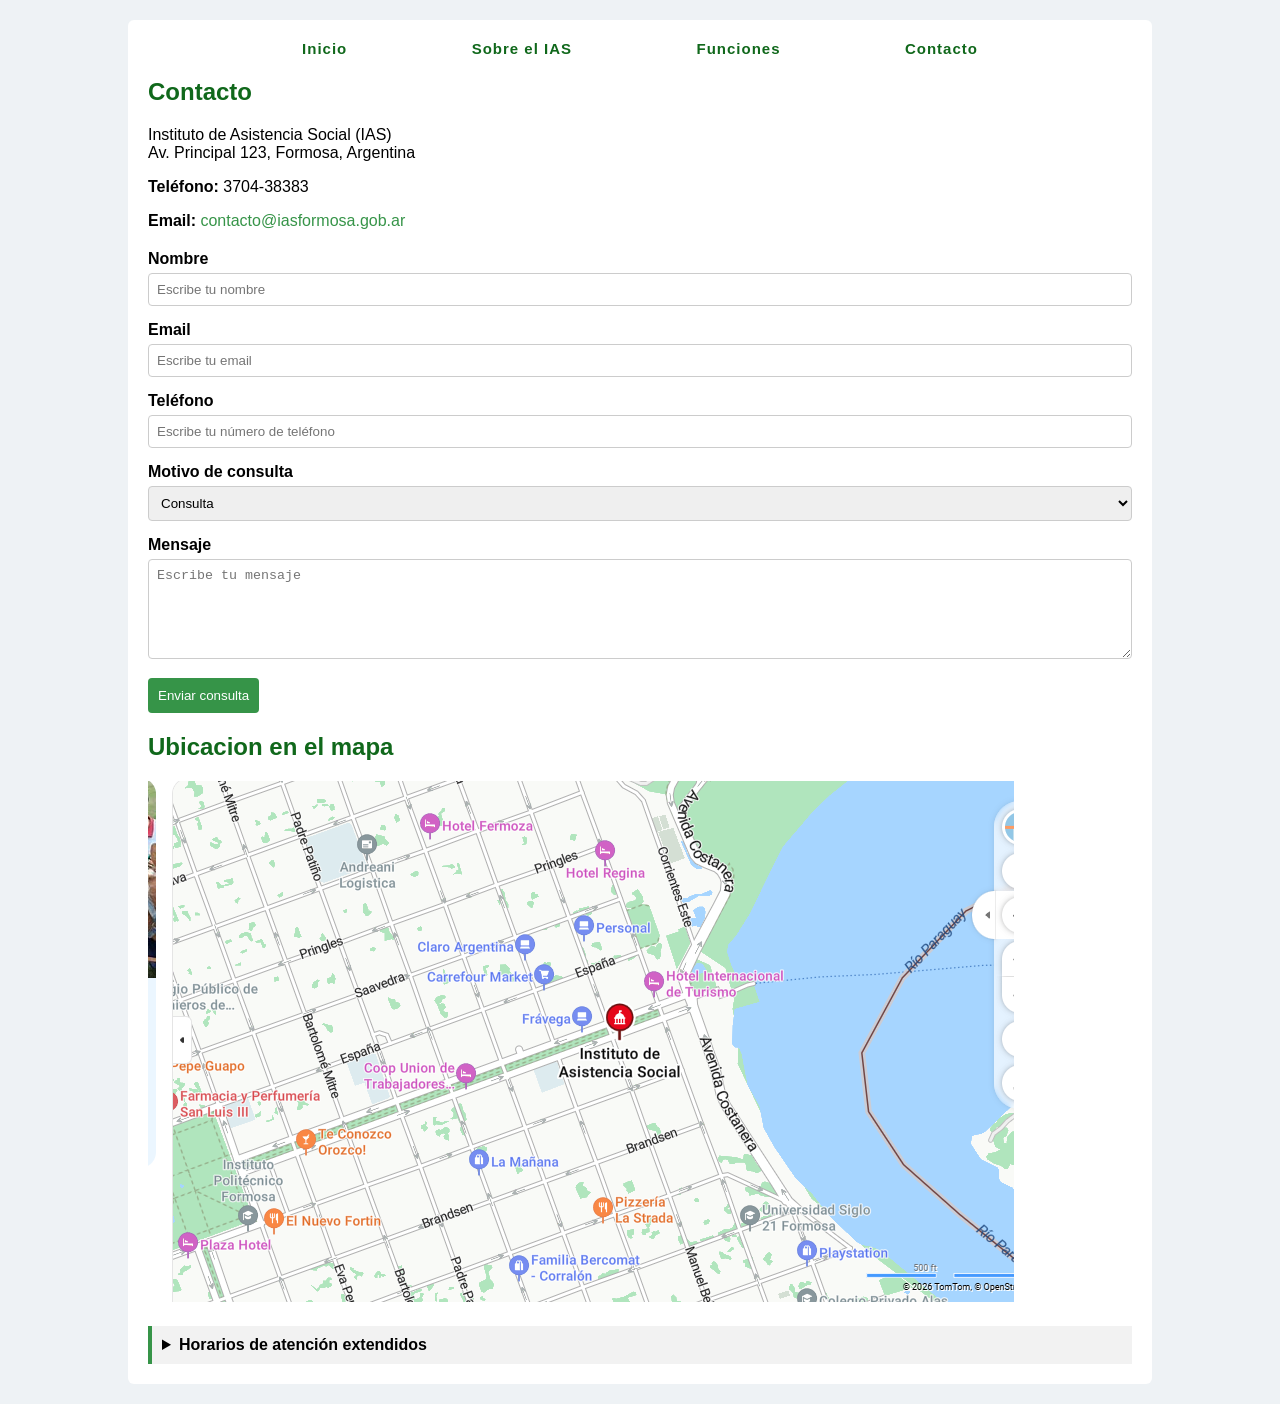
==== contacto.html @ 604589d1 "firts part complete" ====
<!DOCTYPE html>
<html lang="es">
<head>
    <meta charset="UTF-8">
    <meta name="viewport" content="width=device-width, initial-scale=1.0">
    <title>Contacto IAS</title> 
    <link rel="stylesheet" href="/assets/Css/contacto.css">
</head>
<body>
    
    <main >

         <!--La barra de navegacion-->
    <nav class="BarraNavegacion2" >

        <a href="index.html">Inicio</a>
        <a href="sobre-ias.html">Sobre el IAS</a>
        <a href="servicios.html">Funciones</a>
        <a href="contacto.html">Contacto</a>
    </nav>


        <h2>Contacto</h2>

        <section>
            <address>
                Instituto de Asistencia Social (IAS)<br>
                Av. Principal 123, Formosa, Argentina
            </address>

            <p><strong>Teléfono:</strong> 3704-38383</p>

            <p>
                <strong>Email:</strong>
                <a href="mailto:contacto@iasformosa.gob.ar">contacto@iasformosa.gob.ar</a>
            </p>
        </section>

        <form action="#" method="post" id="formulario">
            
            <label for="nombre">Nombre</label>
            <input type="text" id="nombre" name="nombre" placeholder="Escribe tu nombre" required>

            <label for="email">Email</label>
            <input type="email" name="email" id="email" placeholder="Escribe tu email " required>
            
            <label for="telefono">Teléfono</label>
            <input type="tel" name="telefono" id="telefono" placeholder="Escribe tu número de teléfono" required>
            
            <label for="motivo">Motivo de consulta</label>
            <select name="motivo" id="motivo">
                <option value="consulta">Consulta</option>
                <option value="soporte">Soporte</option>
                <option value="reclamo">Reclamo</option>
            </select>

            <label for="mensaje">Mensaje</label>
            <textarea id="mensaje" name="mensaje" placeholder="Escribe tu mensaje"></textarea>

            <button type="submit" id="boton">Enviar consulta</button>

        </form>

        <h2>
            Ubicacion en el mapa
            
        </h2>
        
        <a href="https://www.bing.com/maps/search?name=Instituto+de+Asistencia+Social&trfc=&mepi=0%7E%7EEmbedded%7ELargeMapLink&FORM=MPSRPL&style=r&q=Instituto+de+Asistencia+Social&ss=id.ypid%3AYN9000x2534261735334827307&ppois=-26.182449340820312_-58.16495132446289_Instituto+de+Asistencia+Social&cp=-26.182381%7E-58.164873&lvl=14.9"><img src="./assets/Img/Captura de pantalla 2026-04-06 100956.png" alt=""></a>

        <details>
            <summary>Horarios de atención extendidos</summary>
            <p>
                Lunes a Viernes: 08:00 a 18:00 hs<br>
                Sábados: 09:00 a 13:00 hs
            </p>
        </details>

    </main>

</body>
</html>
---- assets/Css/contacto.css ----
/*
Archivo: contacto.css
Proyecto: Sitio Web IAS
Descripción: Estilo minimalista, con una paleta de colores de un verde fuerte y otro mas ligero #10681b #369448
*/

/* body general con margin 0 y fondo */
body {
    margin: 0;
    font-family: Arial, sans-serif;
    background-color: #eef2f5;
}

/* main centrado con fondo blanco */
main {
    width: 80%;
    margin: 20px auto;
    background-color: white;
    padding: 20px;
    box-sizing: border-box;
    border-radius: 6px;
}

/* heading h2 */
h2 {
    color: #10681b;
}

/* direccion / datos de contacto */
address {
    font-style: normal;
    margin-bottom: 10px;
}

/* enlaces */
a {
    color: #369448;
    text-decoration: none;
}

a:hover {
    text-decoration: underline;
}

/* form y campos */
#formulario {
    margin-top: 20px;
}

label {
    display: block;
    margin-top: 15px;
    font-weight: bold;
}

input[type="text"],input[type="email"],input[type="tel"], select, textarea {
    width: 100%;
    padding: 8px;
    margin-top: 5px;
    box-sizing: border-box;
    border: 1px solid #ccc;
    border-radius: 4px;
}

textarea {
    height: 100px;
    resize: vertical;
}

/* boton de envio */
#boton {
    margin-top: 15px;
    padding: 10px;
    background-color: #369448;
    color: white;
    border: none;
    border-radius: 4px;
    cursor: pointer;
}

button:hover {
    background-color: #10681b;
}

/* detalles desplegables */
details {
    margin-top: 20px;
    padding: 10px;
    background-color: #f2f2f2;
    border-left: 4px solid #369448;
}

summary {
    font-weight: bold;
    cursor: pointer;
}

/* nav centrado con enlaces */
nav {
    text-align: center;
}

nav a {
    text-decoration: none;
    margin: 0px 30px;
    color: #10681b;
    font-size: 15px;
    font-weight: 900;
    letter-spacing: 1px;
    box-sizing: border-box;
    padding: 15px 30px;
    border-radius: 15px;
}

nav a:hover {
    background-color: #369448;
    color: white;
}
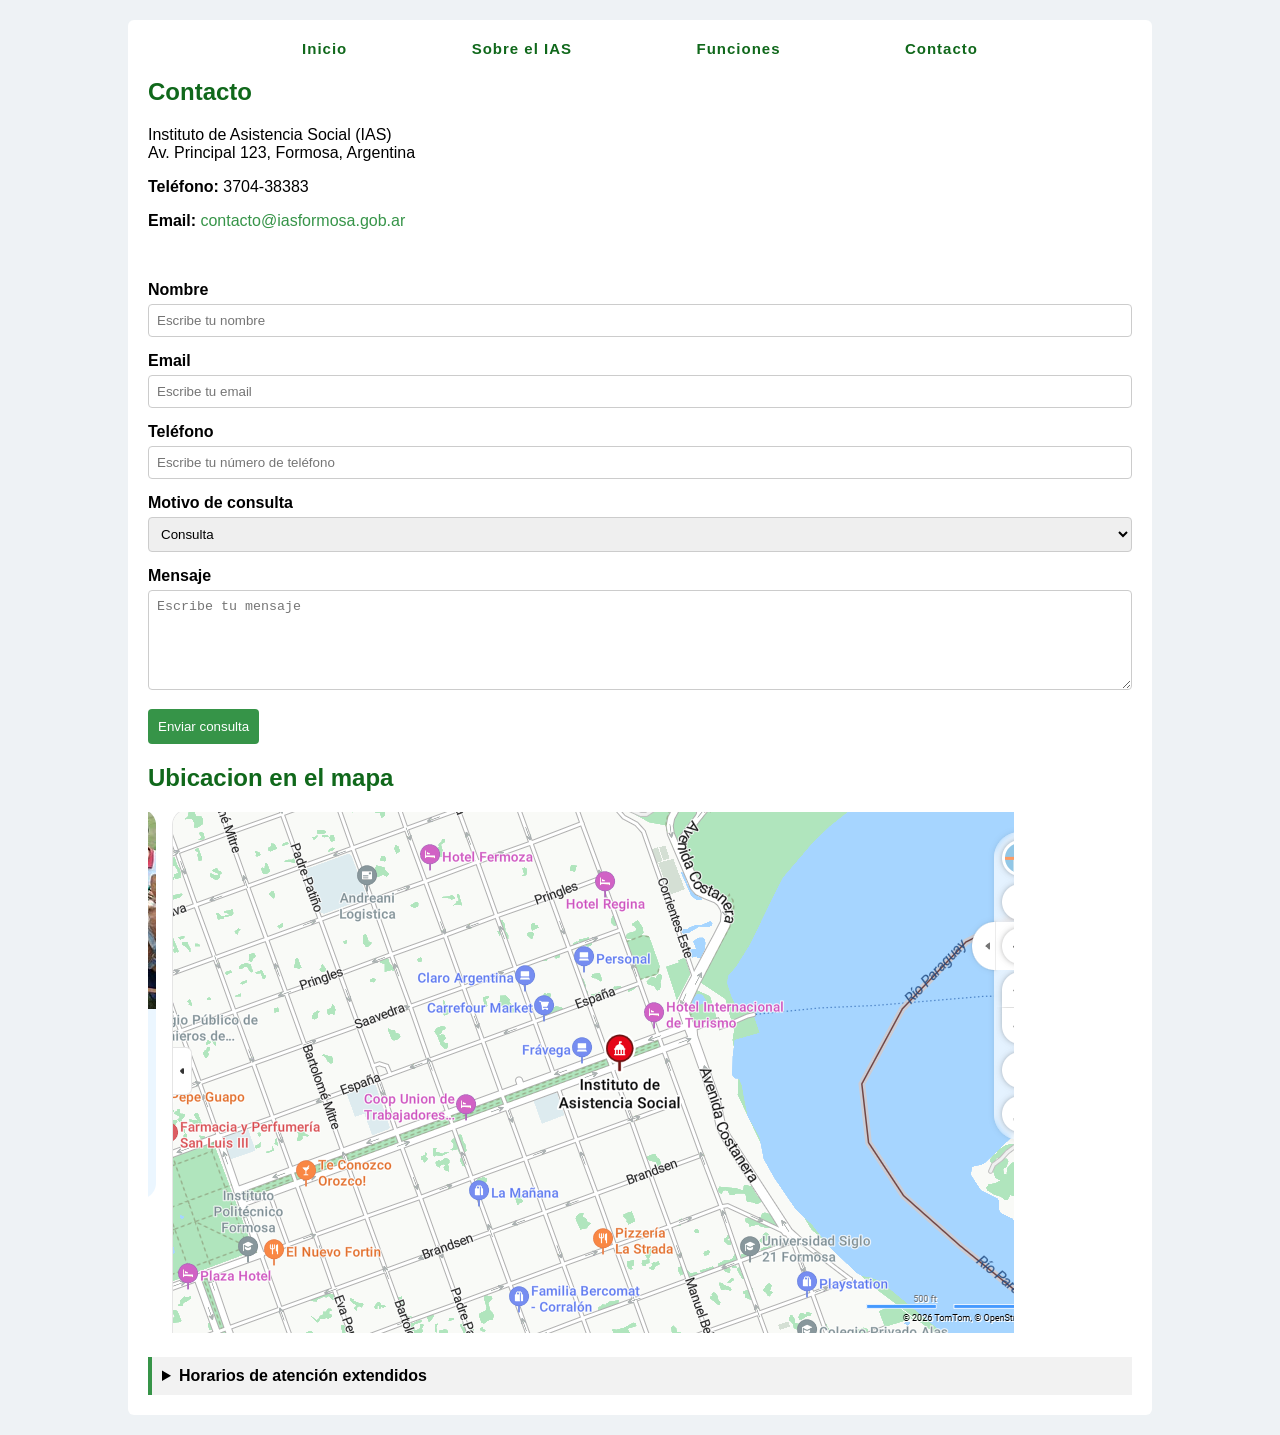
==== commit 007e3d15: "Consigna 2: implementacion de display grid a elemento container junto con propiedades para rows cont" ====
--- a/contacto.html
+++ b/contacto.html
@@ -10,7 +10,8 @@
     
     <main >
 
-         <!--La barra de navegacion-->
+        <div class="container">
+                 <!--La barra de navegacion-->
     <nav class="BarraNavegacion2" >
 
         <a href="index.html">Inicio</a>
@@ -75,6 +76,7 @@
                 Sábados: 09:00 a 13:00 hs
             </p>
         </details>
+        </div>
 
     </main>
 
--- a/assets/Css/contacto.css
+++ b/assets/Css/contacto.css
@@ -115,4 +115,11 @@
 nav a:hover {
     background-color: #369448;
     color: white;
+}
+
+
+
+.container {
+    display: grid;
+    grid-template-rows: auto auto 1fr auto;
 }
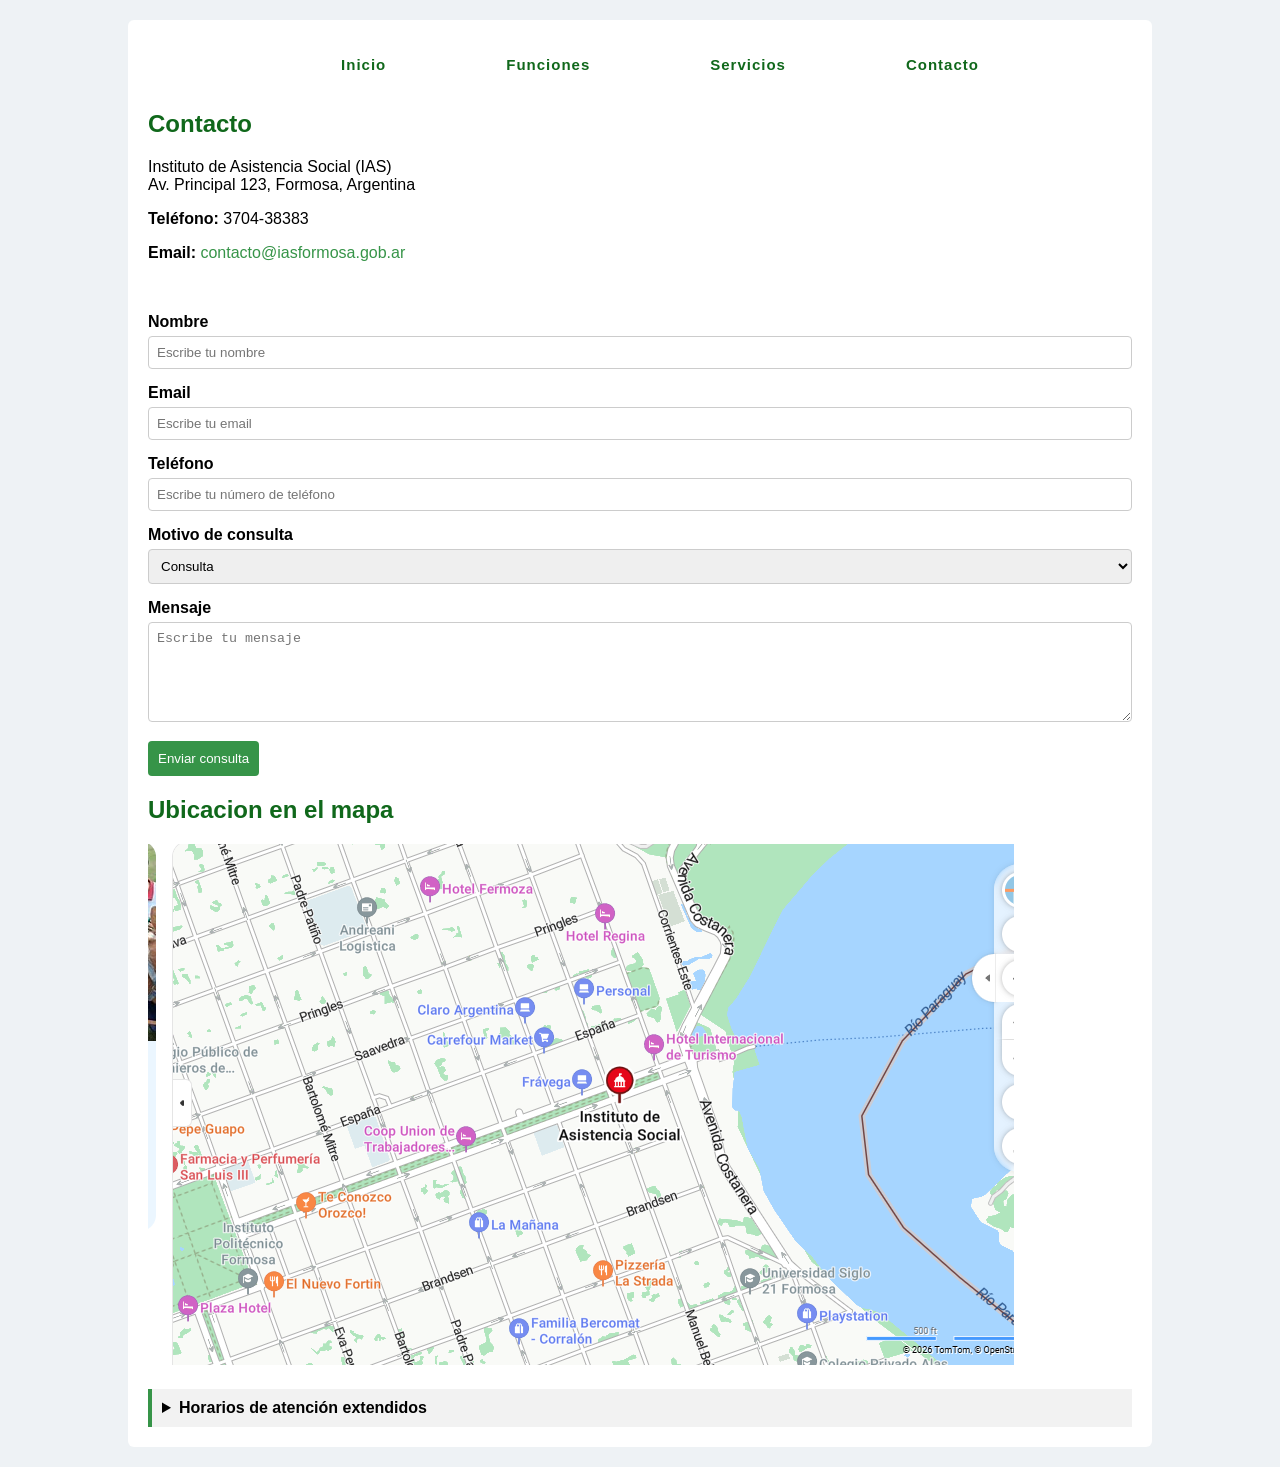
==== commit 13e81c84: "Consigna 3: Menu de navegacion con flexbox" ====
--- a/contacto.html
+++ b/contacto.html
@@ -12,13 +12,15 @@
 
         <div class="container">
                  <!--La barra de navegacion-->
-    <nav class="BarraNavegacion2" >
+        <nav class="BarraNavegacion2" >
 
-        <a href="index.html">Inicio</a>
-        <a href="sobre-ias.html">Sobre el IAS</a>
-        <a href="servicios.html">Funciones</a>
-        <a href="contacto.html">Contacto</a>
-    </nav>
+            <ul>
+                <li><a href="index.html" class="enlance">Inicio</a></li>
+                <li><a href="servicios.html" class="enlance">Funciones</a></li>
+                <li><a href="servicios.html" class="enlance">Servicios</a></li>
+                <li><a href="contacto.html" class="enlance">Contacto</a></li>
+            </ul>
+        </nav>
 
 
         <h2>Contacto</h2>
@@ -67,7 +69,7 @@
             
         </h2>
         
-        <a href="https://www.bing.com/maps/search?name=Instituto+de+Asistencia+Social&trfc=&mepi=0%7E%7EEmbedded%7ELargeMapLink&FORM=MPSRPL&style=r&q=Instituto+de+Asistencia+Social&ss=id.ypid%3AYN9000x2534261735334827307&ppois=-26.182449340820312_-58.16495132446289_Instituto+de+Asistencia+Social&cp=-26.182381%7E-58.164873&lvl=14.9"><img src="./assets/Img/Captura de pantalla 2026-04-06 100956.png" alt=""></a>
+        <a class="mapImage" href="https://www.bing.com/maps/search?name=Instituto+de+Asistencia+Social&trfc=&mepi=0%7E%7EEmbedded%7ELargeMapLink&FORM=MPSRPL&style=r&q=Instituto+de+Asistencia+Social&ss=id.ypid%3AYN9000x2534261735334827307&ppois=-26.182449340820312_-58.16495132446289_Instituto+de+Asistencia+Social&cp=-26.182381%7E-58.164873&lvl=14.9"><img src="./assets/Img/Captura de pantalla 2026-04-06 100956.png" alt=""></a>
 
         <details>
             <summary>Horarios de atención extendidos</summary>
--- a/assets/Css/contacto.css
+++ b/assets/Css/contacto.css
@@ -98,6 +98,8 @@
 /* nav centrado con enlaces */
 nav {
     text-align: center;
+    height: 100%;
+    width: 100%;
 }
 
 nav a {
@@ -118,8 +120,27 @@
 }
 
 
+.mapImage{
+    overflow: hidden;
+    max-width: 100%;
+    height: auto;
+}
+
+
 
 .container {
+    width: 100%;
+    height: 100%;
     display: grid;
     grid-template-rows: auto auto 1fr auto;
-}+}
+
+
+nav ul {
+    display: flex;
+    flex-direction: row;
+    justify-content: center;
+    list-style: none;
+}
+
+
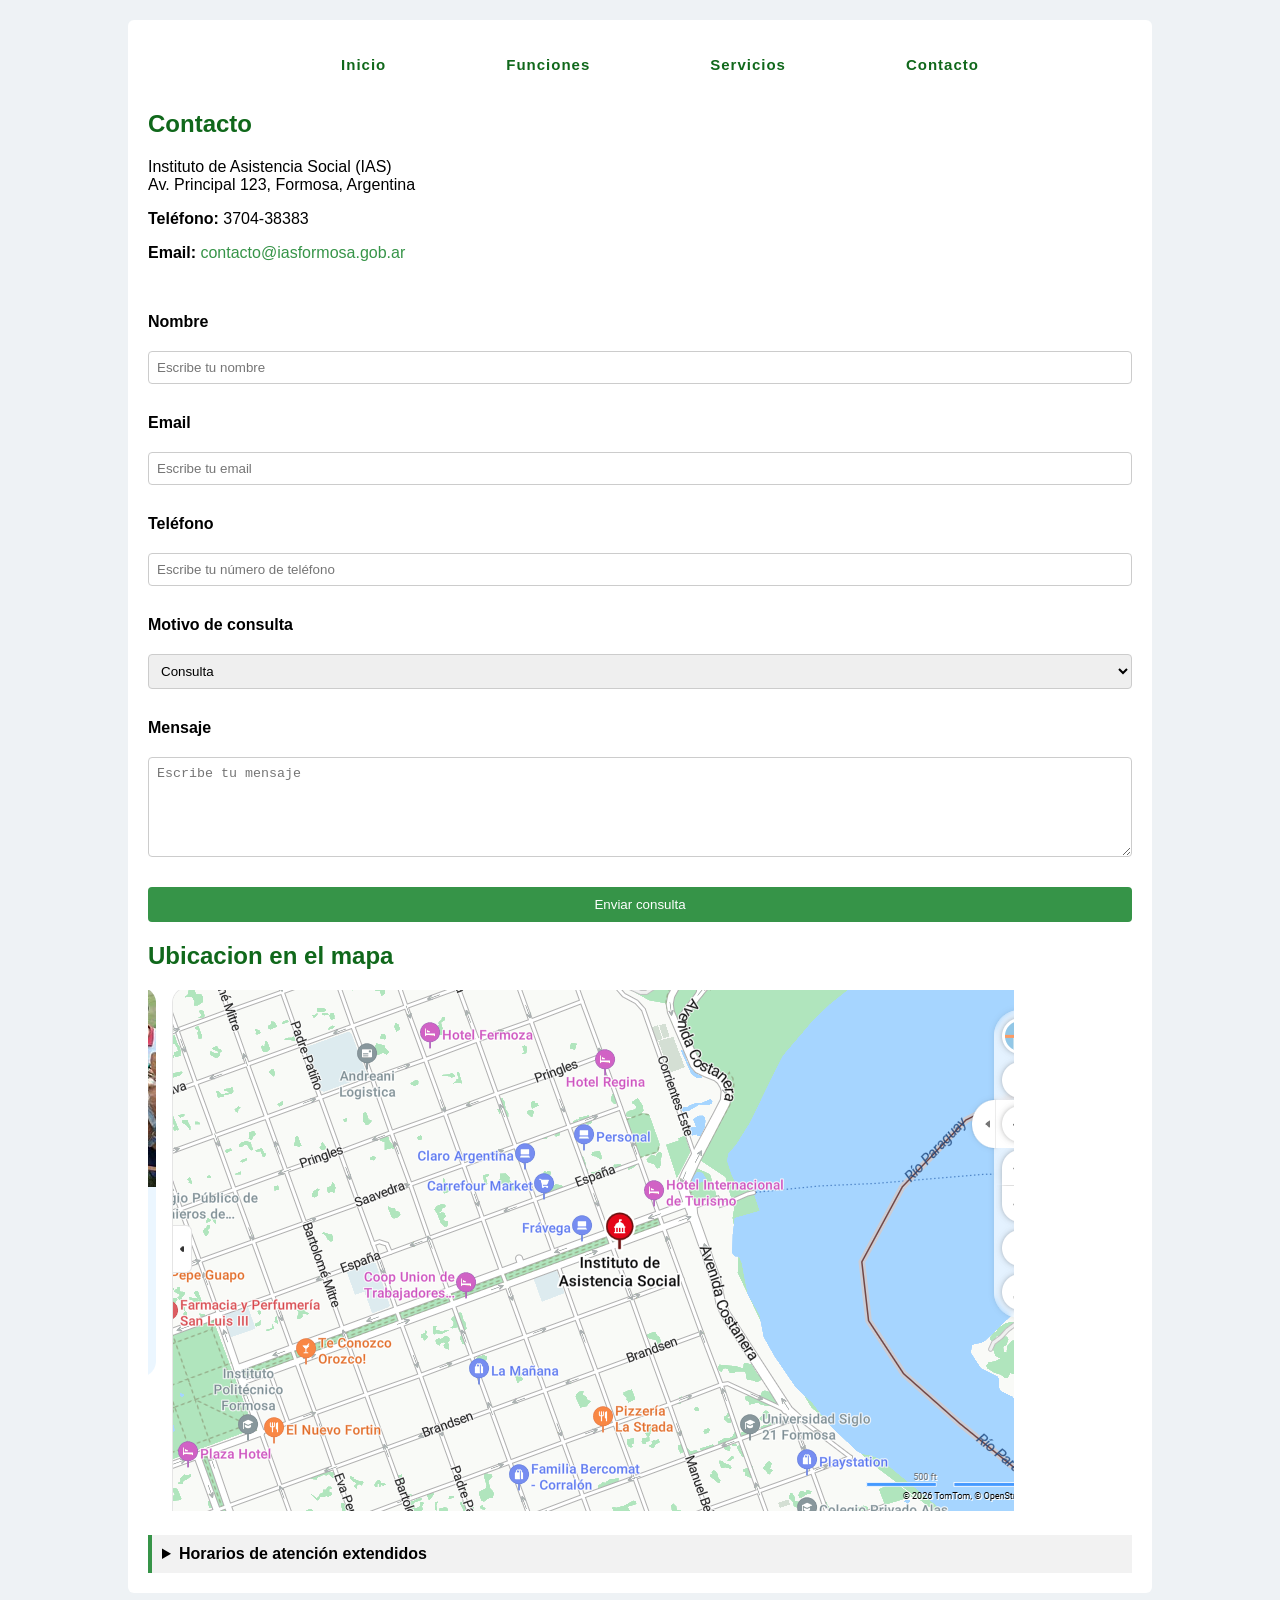
==== commit 7e61d65f: "Consigna 6: display flex al elemento footer, y arreglo de links de la barra de navegacion" ====
--- a/contacto.html
+++ b/contacto.html
@@ -16,7 +16,7 @@
 
             <ul>
                 <li><a href="index.html" class="enlance">Inicio</a></li>
-                <li><a href="servicios.html" class="enlance">Funciones</a></li>
+                <li><a href="sobre-ias.html" class="enlance">Funciones</a></li>
                 <li><a href="servicios.html" class="enlance">Servicios</a></li>
                 <li><a href="contacto.html" class="enlance">Contacto</a></li>
             </ul>
--- a/assets/Css/contacto.css
+++ b/assets/Css/contacto.css
@@ -6,6 +6,8 @@
 
 /* body general con margin 0 y fondo */
 body {
+    width: 100%;
+    height: 100%;
     margin: 0;
     font-family: Arial, sans-serif;
     background-color: #eef2f5;
@@ -44,13 +46,18 @@
 
 /* form y campos */
 #formulario {
+    width: 100%;
     margin-top: 20px;
+    display: flex;
+    flex-wrap: wrap;
+    gap:15px;
 }
 
 label {
     display: block;
     margin-top: 15px;
     font-weight: bold;
+    width: 100%;
 }
 
 input[type="text"],input[type="email"],input[type="tel"], select, textarea {
@@ -60,11 +67,13 @@
     box-sizing: border-box;
     border: 1px solid #ccc;
     border-radius: 4px;
+    
 }
 
 textarea {
     height: 100px;
     resize: vertical;
+    width: 100%;
 }
 
 /* boton de envio */
@@ -76,6 +85,7 @@
     border: none;
     border-radius: 4px;
     cursor: pointer;
+    width: 100%;
 }
 
 button:hover {
@@ -129,6 +139,7 @@
 
 
 .container {
+    min-height: 100vh;
     width: 100%;
     height: 100%;
     display: grid;
